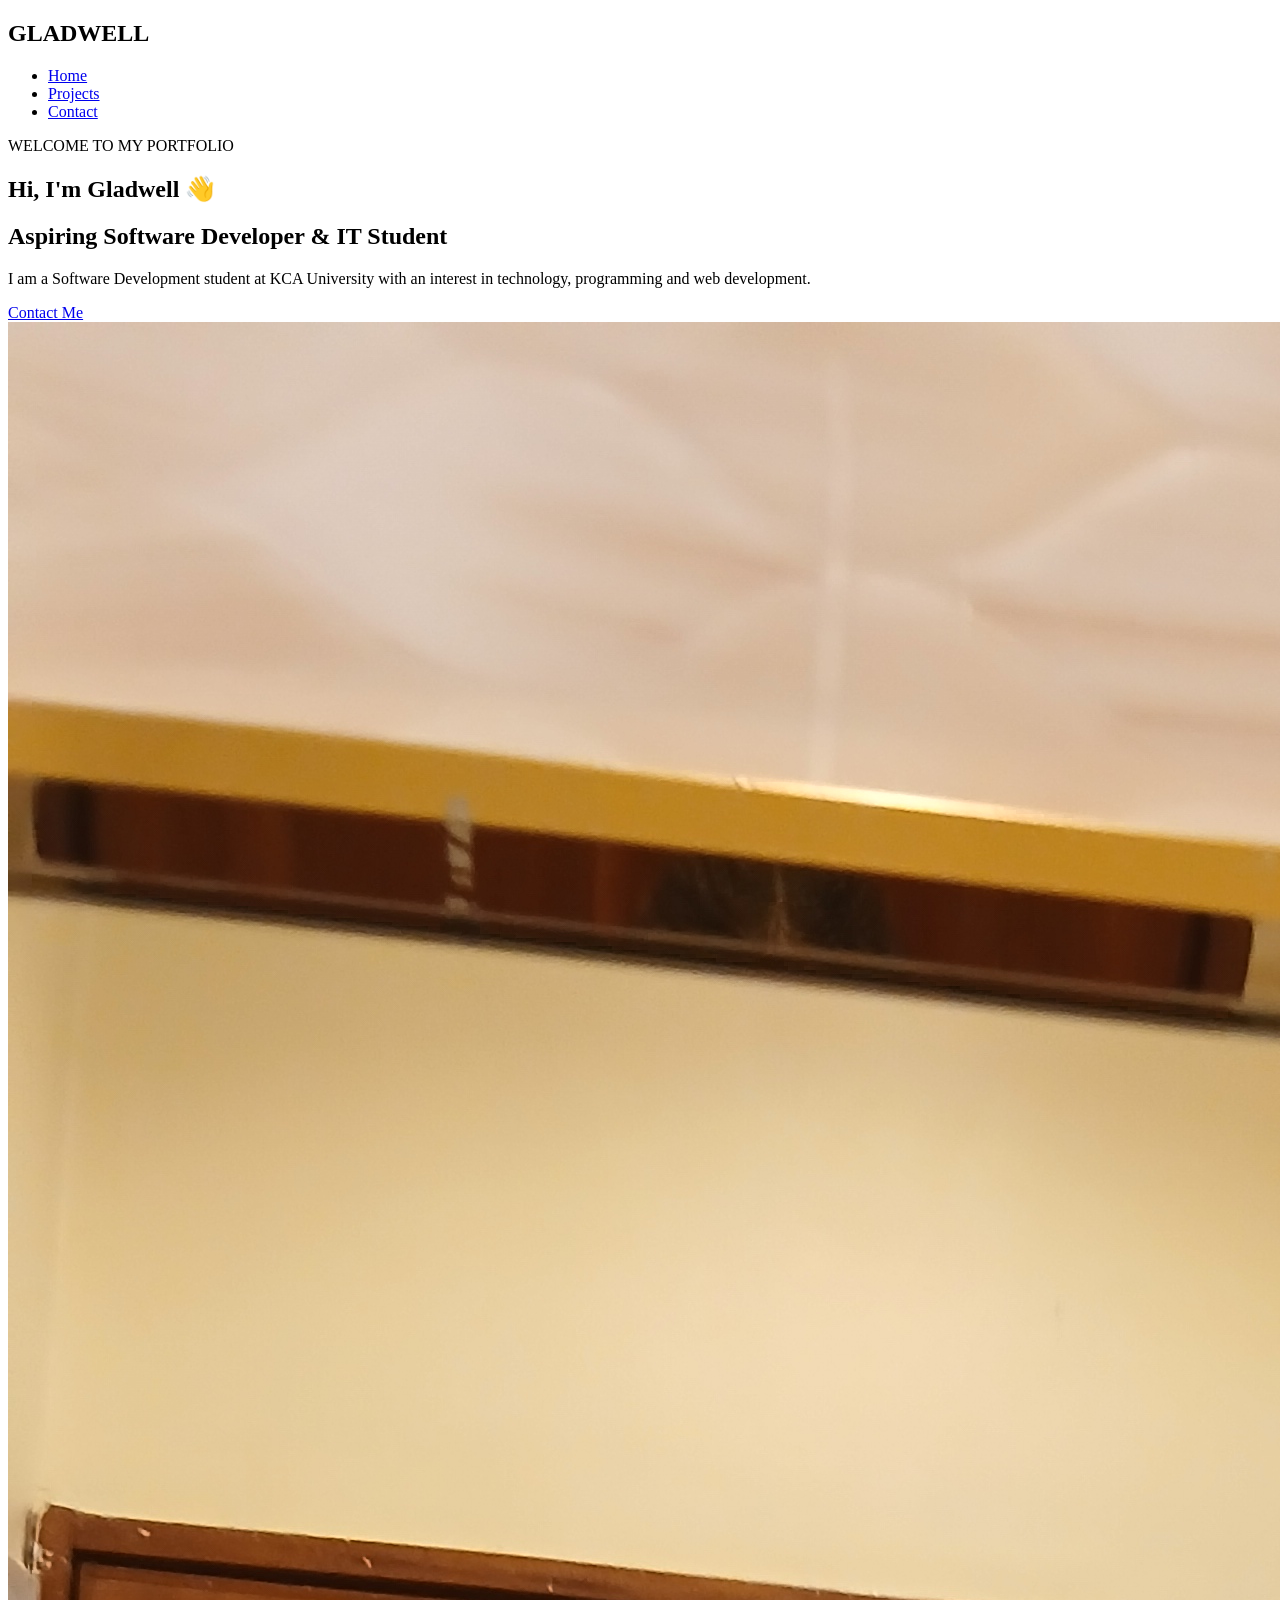
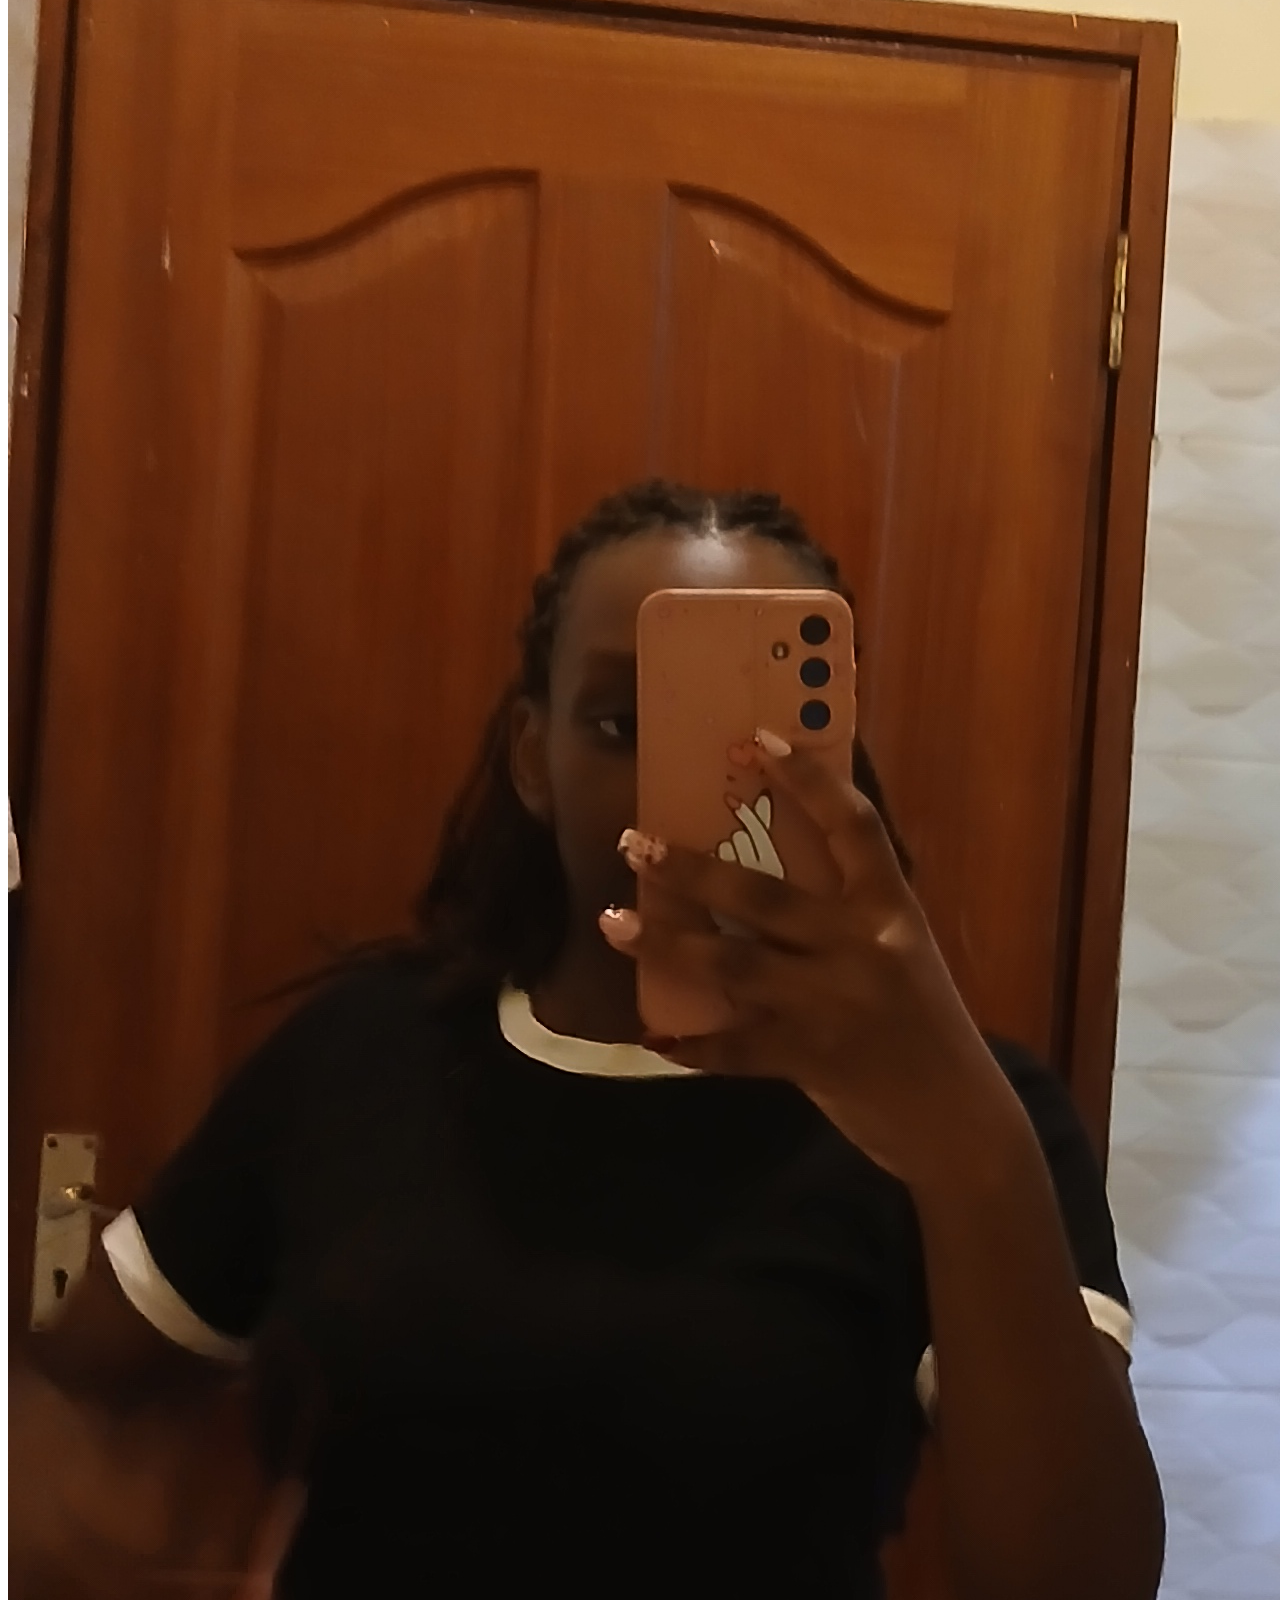
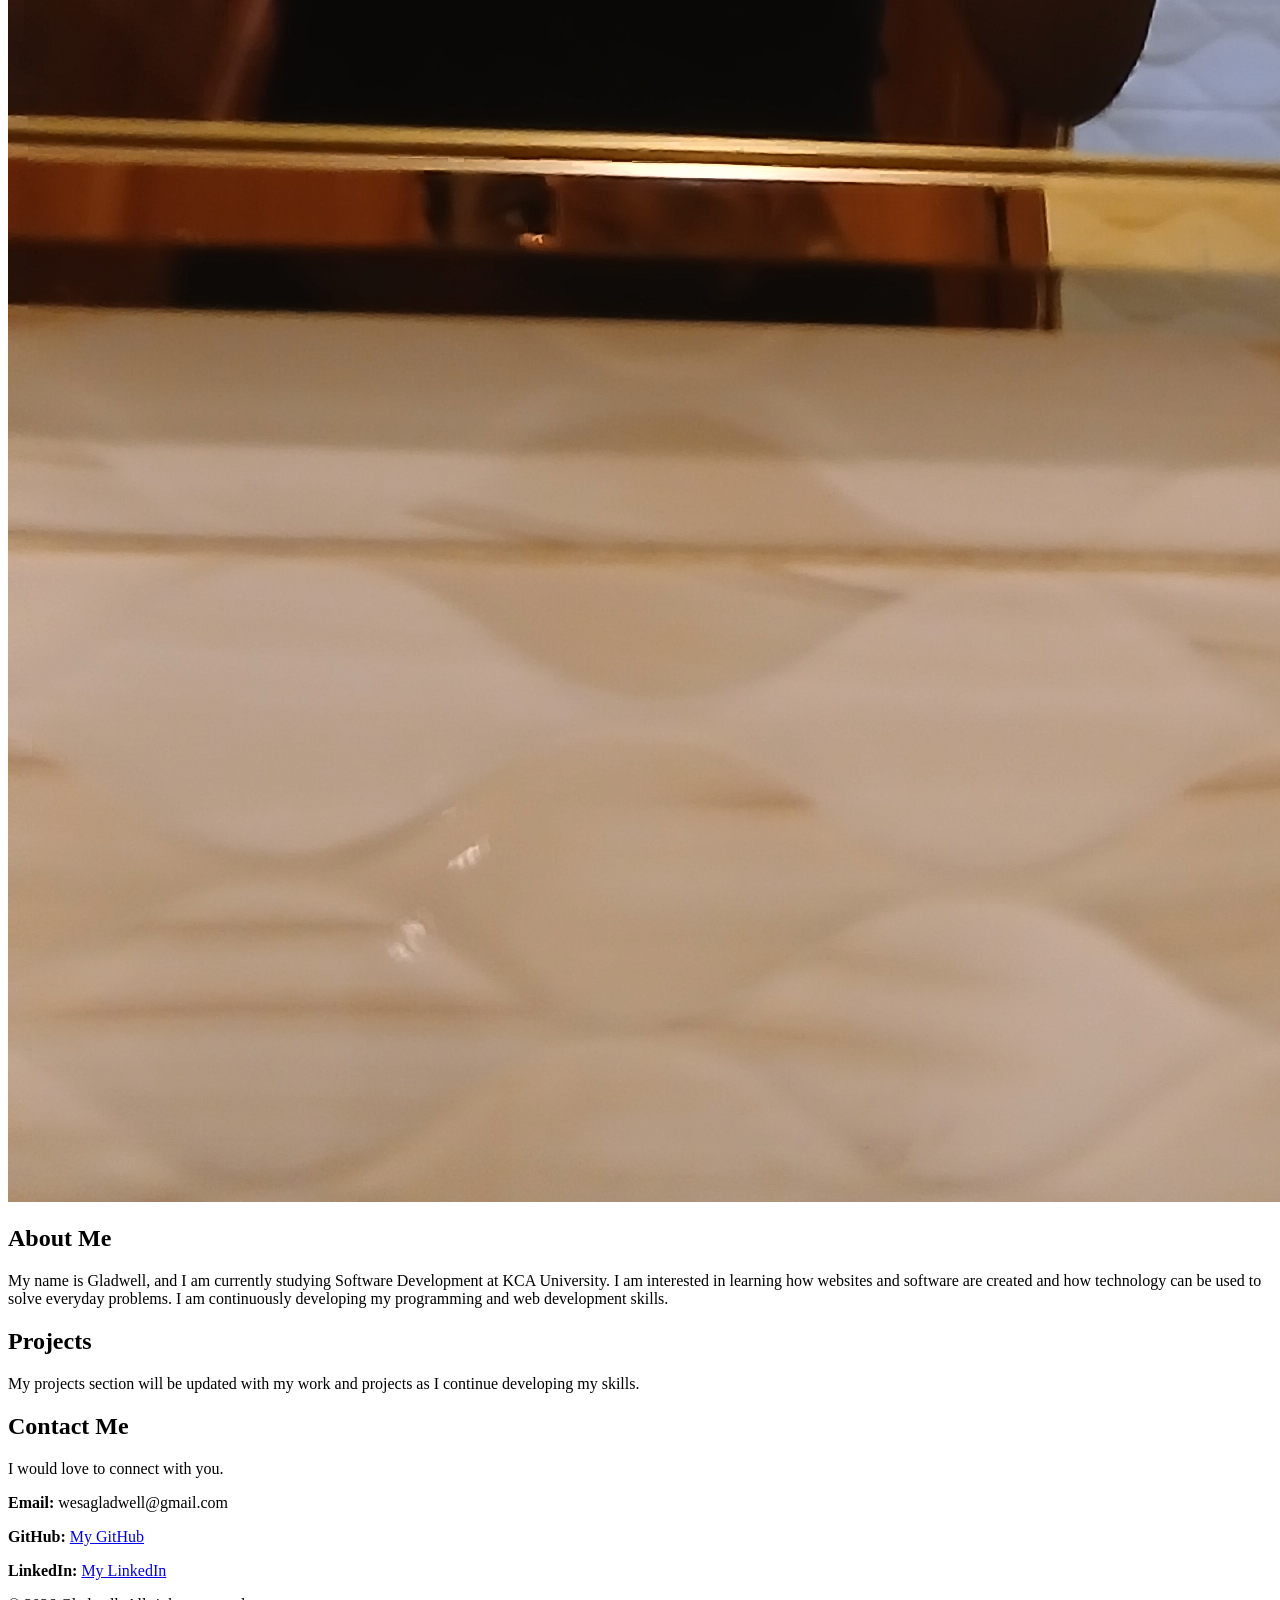
==== index.html @ 3a0f11db "Add files via upload" ====
<!DOCTYPE html><!DOCTYPE html>
<html lang="en">
<head>
    <meta charset="UTF-8">
    <meta name="viewport" content="width=device-width, initial-scale=1.0">

    <title>Gladwell | Personal Portfolio</title>

    <!-- Link to our external CSS file -->
    <link rel="stylesheet" href="style.css">
</head>

<body>

    <!-- Header -->
    <header>
        <nav>
            <h2 class="logo">GLADWELL</h2>

            <ul class="nav-links">
                <li><a href="#home">Home</a></li>
                <li><a href="#projects">Projects</a></li>
                <li><a href="#contact">Contact</a></li>
            </ul>
        </nav>
    </header>


    <!-- Main content -->
    <main>

        <!-- Hero Section -->
        <section id="home" class="hero">

            <div class="hero-text">
                <p class="welcome">WELCOME TO MY PORTFOLIO</p>

                <h1>Hi, I'm <span>Gladwell</span> 👋</h1>

                <h2>Aspiring Software Developer & IT Student</h2>

                <p>
                    I am a Software Development student at KCA University
                    with an interest in technology, programming and web development.
                </p>

                <a href="#contact" class="button">Contact Me</a>
            </div>

            <div class="hero-image">
                <!-- Replace photo.jpg with your own photo -->
                <img src="photo.jpg" alt="Professional photo of Gladwell">
            </div>

        </section>


        <!-- About Me Section -->
        <section id="about" class="about">

            <h2>About Me</h2>

            <p>
                My name is Gladwell, and I am currently studying Software
                Development at KCA University. I am interested in learning
                how websites and software are created and how technology
                can be used to solve everyday problems. I am continuously
                developing my programming and web development skills.
            </p>

        </section>


        <!-- Projects Section -->
        <section id="projects" class="projects">

            <h2>Projects</h2>

            <p>
                My projects section will be updated with my work and
                projects as I continue developing my skills.
            </p>

        </section>


        <!-- Contact Section -->
        <section id="contact" class="contact">

            <h2>Contact Me</h2>

            <p>
                I would love to connect with you.
            </p>

            <p>
                <strong>Email:</strong>
                 wesagladwell@gmail.com
            </p>

            <p>
                <strong>GitHub:</strong>
                <a href="https://github.com/" target="_blank">
                    My GitHub
                </a>
            </p>

            <p>
                <strong>LinkedIn:</strong>
                <a href="#" target="_blank">
                    My LinkedIn
                </a>
            </p>

        </section>

    </main>


    <!-- Footer -->
    <footer>
        <p>© 2026 Gladwell. All rights reserved.</p>
    </footer>

</body>
</html>
<html>

<head>
  <meta charset="UTF-8">
  <meta name="viewport" content="width=device-width, initial-scale=1">
  <title></title>
</head>

<body>
  
</body>

</html>
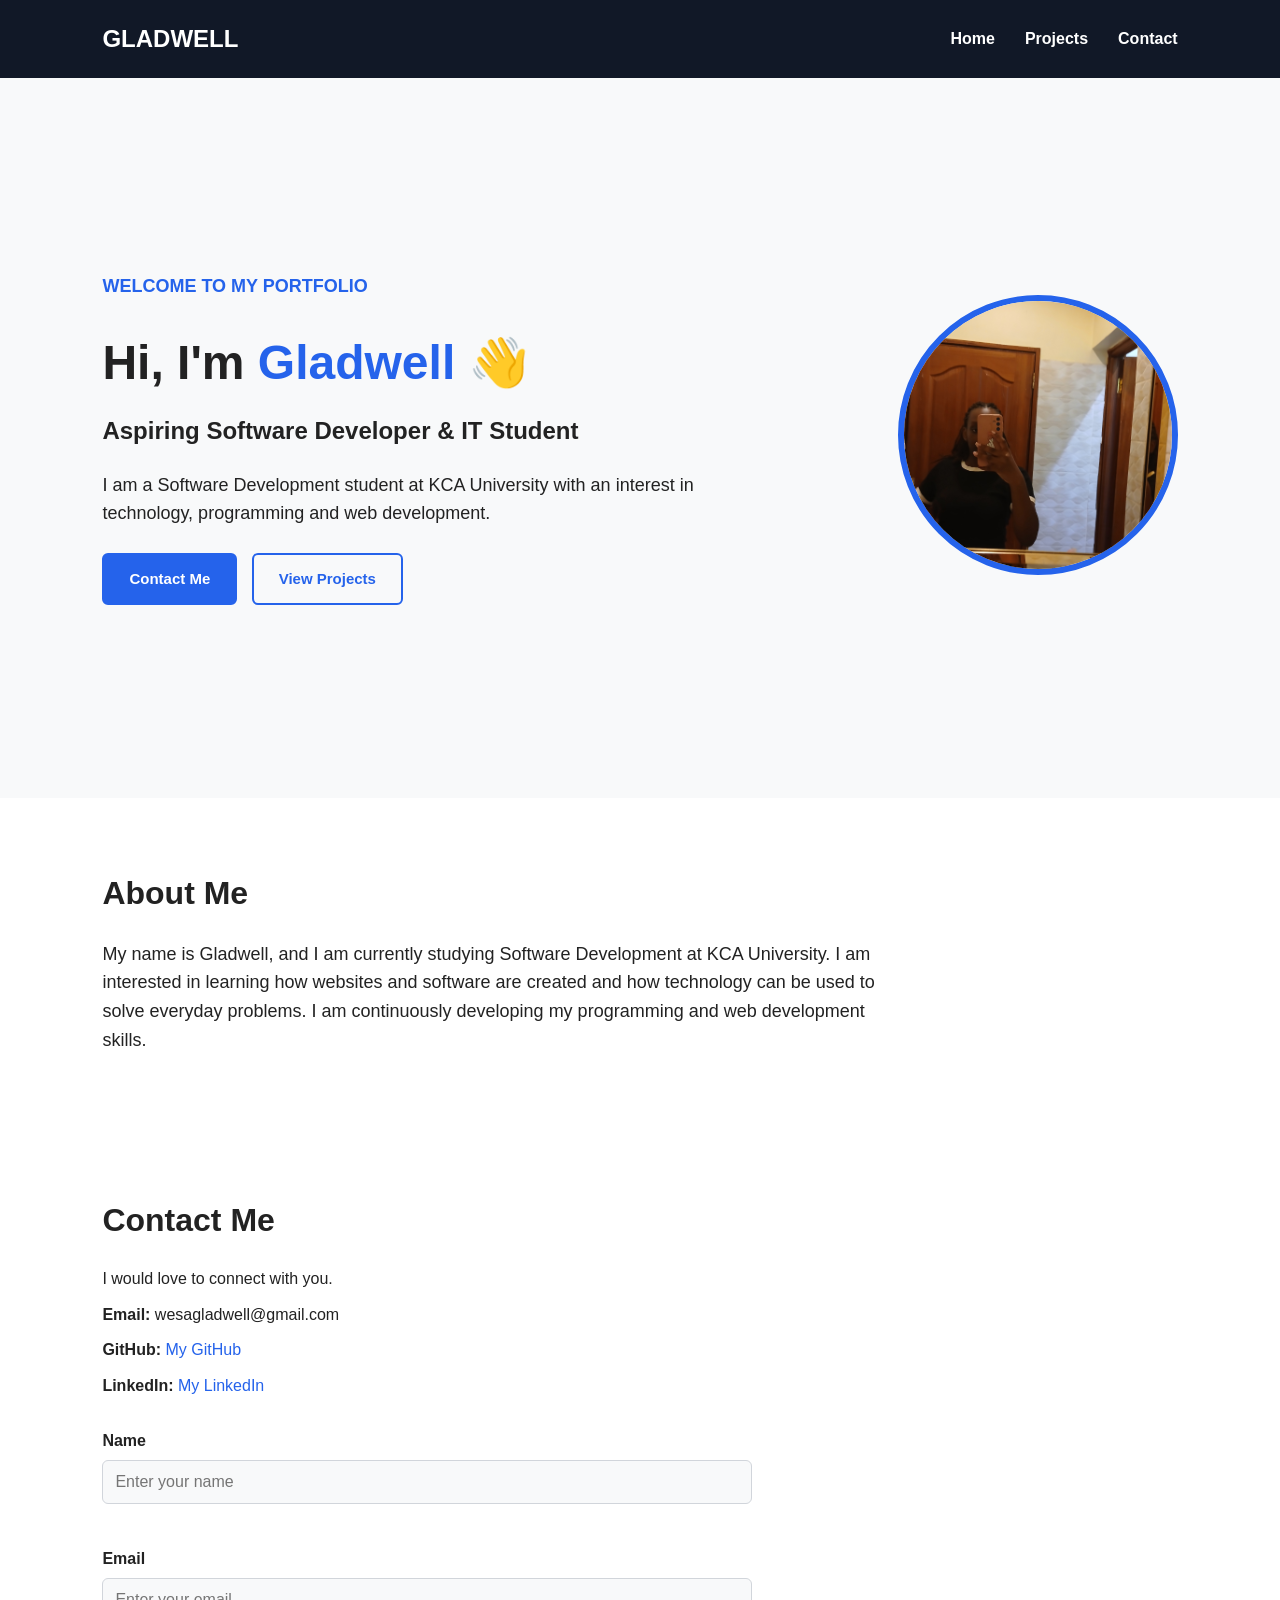
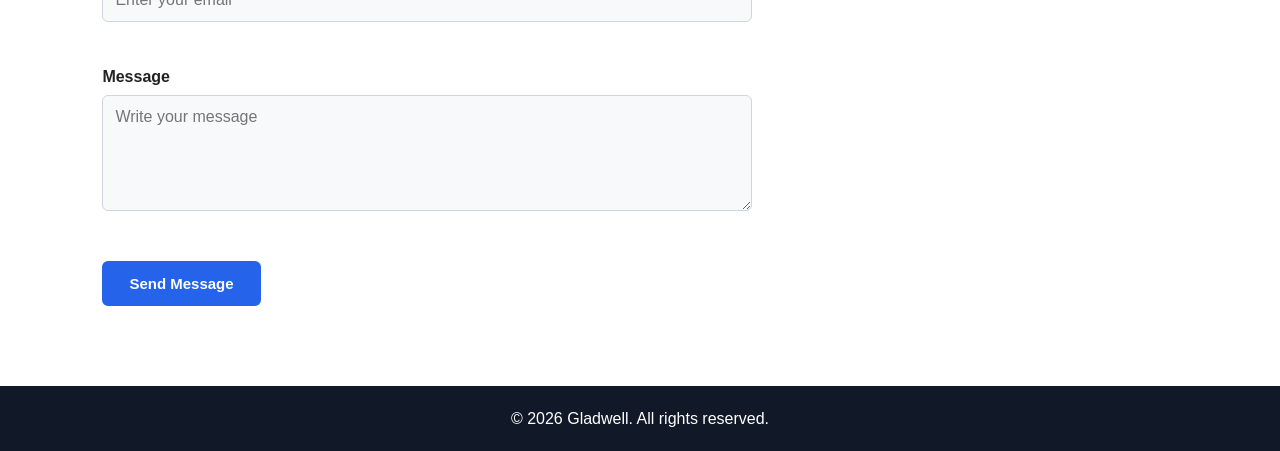
==== commit 4f4e8322: "Add files via upload" ====
--- a/index.html
+++ b/index.html
@@ -1,42 +1,31 @@
-<!DOCTYPE html><!DOCTYPE html>
+<!DOCTYPE html>
 <html lang="en">
 <head>
     <meta charset="UTF-8">
     <meta name="viewport" content="width=device-width, initial-scale=1.0">
-
+    <meta name="description" content="Gladwell's personal portfolio - Software Development student at KCA University">
     <title>Gladwell | Personal Portfolio</title>
-
-    <!-- Link to our external CSS file -->
     <link rel="stylesheet" href="style.css">
 </head>
 
 <body>
-
-    <!-- Header -->
     <header>
         <nav>
             <h2 class="logo">GLADWELL</h2>
 
             <ul class="nav-links">
-                <li><a href="#home">Home</a></li>
-                <li><a href="#projects">Projects</a></li>
-                <li><a href="#contact">Contact</a></li>
+                <li><a href="index.html">Home</a></li>
+                <li><a href="projects.html">Projects</a></li>
+                <li><a href="index.html#contact">Contact</a></li>
             </ul>
         </nav>
     </header>
 
-
-    <!-- Main content -->
     <main>
-
-        <!-- Hero Section -->
         <section id="home" class="hero">
-
             <div class="hero-text">
                 <p class="welcome">WELCOME TO MY PORTFOLIO</p>
-
                 <h1>Hi, I'm <span>Gladwell</span> 👋</h1>
-
                 <h2>Aspiring Software Developer & IT Student</h2>
 
                 <p>
@@ -45,21 +34,16 @@
                 </p>
 
                 <a href="#contact" class="button">Contact Me</a>
+                <a href="projects.html" class="button secondary-button">View Projects</a>
             </div>
 
             <div class="hero-image">
-                <!-- Replace photo.jpg with your own photo -->
                 <img src="photo.jpg" alt="Professional photo of Gladwell">
             </div>
-
         </section>
 
-
-        <!-- About Me Section -->
         <section id="about" class="about">
-
             <h2>About Me</h2>
-
             <p>
                 My name is Gladwell, and I am currently studying Software
                 Development at KCA University. I am interested in learning
@@ -67,73 +51,59 @@
                 can be used to solve everyday problems. I am continuously
                 developing my programming and web development skills.
             </p>
-
         </section>
 
+        <section id="contact" class="contact">
+            <h2>Contact Me</h2>
+            <p>I would love to connect with you.</p>
 
-        <!-- Projects Section -->
-        <section id="projects" class="projects">
+            <div class="contact-details">
+                <p><strong>Email:</strong> wesagladwell@gmail.com</p>
 
-            <h2>Projects</h2>
+                <p>
+                    <strong>GitHub:</strong>
+                    <a href="https://github.com/Wesaaa101" target="_blank" rel="noopener noreferrer">
+                        My GitHub
+                    </a>
+                </p>
 
-            <p>
-                My projects section will be updated with my work and
-                projects as I continue developing my skills.
-            </p>
+                <p>
+                    <strong>LinkedIn:</strong>
+                    <a href="#" aria-label="LinkedIn profile coming soon">
+                        My LinkedIn
+                    </a>
+                </p>
+            </div>
 
+            <form id="contactForm" class="contact-form" novalidate>
+                <div class="form-group">
+                    <label for="name">Name</label>
+                    <input type="text" id="name" name="name" placeholder="Enter your name">
+                    <small class="error-message" id="nameError"></small>
+                </div>
+
+                <div class="form-group">
+                    <label for="email">Email</label>
+                    <input type="email" id="email" name="email" placeholder="Enter your email">
+                    <small class="error-message" id="emailError"></small>
+                </div>
+
+                <div class="form-group">
+                    <label for="message">Message</label>
+                    <textarea id="message" name="message" rows="5" placeholder="Write your message"></textarea>
+                    <small class="error-message" id="messageError"></small>
+                </div>
+
+                <button type="submit" class="button">Send Message</button>
+                <p id="formSuccess" class="success-message" role="status"></p>
+            </form>
         </section>
-
-
-        <!-- Contact Section -->
-        <section id="contact" class="contact">
-
-            <h2>Contact Me</h2>
-
-            <p>
-                I would love to connect with you.
-            </p>
-
-            <p>
-                <strong>Email:</strong>
-                 wesagladwell@gmail.com
-            </p>
-
-            <p>
-                <strong>GitHub:</strong>
-                <a href="https://github.com/" target="_blank">
-                    My GitHub
-                </a>
-            </p>
-
-            <p>
-                <strong>LinkedIn:</strong>
-                <a href="#" target="_blank">
-                    My LinkedIn
-                </a>
-            </p>
-
-        </section>
-
     </main>
 
-
-    <!-- Footer -->
     <footer>
         <p>© 2026 Gladwell. All rights reserved.</p>
     </footer>
 
+    <script src="script.js"></script>
 </body>
 </html>
-<html>
-
-<head>
-  <meta charset="UTF-8">
-  <meta name="viewport" content="width=device-width, initial-scale=1">
-  <title></title>
-</head>
-
-<body>
-  
-</body>
-
-</html>
--- a/style.css
+++ b/style.css
@@ -0,0 +1,538 @@
+/* =========================================
+   Gladwell Portfolio - Assignment 2
+   ========================================= */
+
+/* Reset */
+* {
+    margin: 0;
+    padding: 0;
+    box-sizing: border-box;
+}
+
+/* General page styling */
+html {
+    scroll-behavior: smooth;
+}
+
+body {
+    font-family: Arial, sans-serif;
+    line-height: 1.6;
+    background-color: #f8f9fa;
+    color: #222;
+}
+
+/* Header */
+header {
+    background-color: #111827;
+    padding: 20px 8%;
+}
+
+nav {
+    display: flex;
+    justify-content: space-between;
+    align-items: center;
+}
+
+.logo {
+    color: white;
+    font-size: 24px;
+}
+
+.nav-links {
+    display: flex;
+    list-style: none;
+    gap: 30px;
+}
+
+.nav-links a {
+    color: white;
+    text-decoration: none;
+    font-weight: bold;
+}
+
+.nav-links a:hover,
+.nav-links a.active {
+    color: #60a5fa;
+}
+
+/* Hero */
+.hero {
+    min-height: 80vh;
+    padding: 70px 8%;
+    display: flex;
+    justify-content: space-between;
+    align-items: center;
+    gap: 50px;
+}
+
+.hero-text {
+    max-width: 600px;
+}
+
+.welcome {
+    color: #2563eb;
+    font-weight: bold;
+    margin-bottom: 10px;
+}
+
+.hero h1 {
+    font-size: 48px;
+    margin-bottom: 10px;
+}
+
+.hero h1 span,
+.page-hero h1 span {
+    color: #2563eb;
+}
+
+.hero h2 {
+    font-size: 24px;
+    margin-bottom: 20px;
+}
+
+.hero p {
+    font-size: 18px;
+    margin-bottom: 25px;
+}
+
+.hero-image img {
+    width: 280px;
+    height: 280px;
+    object-fit: cover;
+    border-radius: 50%;
+    border: 6px solid #2563eb;
+}
+
+/* Buttons */
+.button {
+    display: inline-block;
+    background-color: #2563eb;
+    color: white;
+    padding: 12px 25px;
+    border-radius: 6px;
+    text-decoration: none;
+    font-weight: bold;
+    border: 2px solid #2563eb;
+    cursor: pointer;
+    font-size: 15px;
+}
+
+.button:hover {
+    background-color: #1d4ed8;
+    border-color: #1d4ed8;
+}
+
+.secondary-button {
+    background-color: transparent;
+    color: #2563eb;
+    margin-left: 10px;
+}
+
+.secondary-button:hover {
+    color: white;
+}
+
+/* General sections */
+section {
+    padding: 70px 8%;
+}
+
+section h2 {
+    font-size: 32px;
+    margin-bottom: 20px;
+}
+
+/* About */
+.about {
+    background-color: white;
+}
+
+.about p {
+    max-width: 800px;
+    font-size: 18px;
+}
+
+/* Contact */
+.contact {
+    background-color: white;
+}
+
+.contact p {
+    margin: 10px 0;
+}
+
+.contact a {
+    color: #2563eb;
+    text-decoration: none;
+}
+
+.contact a:hover {
+    text-decoration: underline;
+}
+
+.contact-details {
+    margin-bottom: 30px;
+}
+
+/* Contact form */
+.contact-form {
+    max-width: 650px;
+    margin-top: 25px;
+}
+
+.form-group {
+    margin-bottom: 18px;
+}
+
+.form-group label {
+    display: block;
+    font-weight: bold;
+    margin-bottom: 6px;
+}
+
+.form-group input,
+.form-group textarea {
+    width: 100%;
+    padding: 12px;
+    border: 1px solid #d1d5db;
+    border-radius: 6px;
+    font-family: Arial, sans-serif;
+    font-size: 16px;
+    background-color: #f8f9fa;
+}
+
+.form-group input:focus,
+.form-group textarea:focus {
+    outline: none;
+    border-color: #2563eb;
+}
+
+.form-group .input-error {
+    border: 2px solid #dc2626;
+}
+
+.error-message {
+    display: block;
+    color: #dc2626;
+    min-height: 20px;
+    margin-top: 4px;
+}
+
+.success-message {
+    color: #15803d;
+    font-weight: bold;
+    margin-top: 15px;
+}
+
+/* Assignment 2 page hero */
+.page-hero {
+    text-align: center;
+    background-color: white;
+}
+
+.page-hero h1 {
+    font-size: 44px;
+    margin-bottom: 15px;
+}
+
+.page-hero > p:last-child {
+    max-width: 700px;
+    margin: 0 auto;
+    font-size: 18px;
+}
+
+/* Assignment 2 sections */
+.skills-section,
+.projects-section,
+.services-section {
+    background-color: #f8f9fa;
+}
+
+.skills-section h2,
+.projects-section h2,
+.services-section h2 {
+    text-align: center;
+}
+
+.section-intro {
+    text-align: center;
+    max-width: 750px;
+    margin: -8px auto 30px;
+}
+
+/* Skills */
+.skills-grid {
+    max-width: 1000px;
+    margin: 0 auto;
+    display: grid;
+    grid-template-columns: repeat(2, 1fr);
+    gap: 20px;
+}
+
+.skill-card {
+    background-color: white;
+    padding: 22px;
+    border-radius: 8px;
+    box-shadow: 0 3px 12px rgba(17, 24, 39, 0.08);
+}
+
+.skill-heading {
+    display: flex;
+    justify-content: space-between;
+    margin-bottom: 10px;
+}
+
+.skill-heading span {
+    color: #2563eb;
+    font-weight: bold;
+}
+
+.progress-track {
+    width: 100%;
+    height: 12px;
+    background-color: #e5e7eb;
+    border-radius: 20px;
+    overflow: hidden;
+}
+
+.progress-bar {
+    height: 100%;
+    background-color: #2563eb;
+    border-radius: 20px;
+}
+
+/* Project filters */
+.filter-buttons {
+    display: flex;
+    justify-content: center;
+    flex-wrap: wrap;
+    gap: 10px;
+    margin: 25px 0 35px;
+}
+
+.filter-btn {
+    padding: 10px 20px;
+    border: 2px solid #2563eb;
+    border-radius: 6px;
+    background-color: white;
+    color: #2563eb;
+    font-weight: bold;
+    cursor: pointer;
+}
+
+.filter-btn:hover,
+.filter-btn.active-filter {
+    background-color: #2563eb;
+    color: white;
+}
+
+/* Project cards */
+.project-grid {
+    max-width: 1100px;
+    margin: 0 auto;
+    display: grid;
+    grid-template-columns: repeat(3, 1fr);
+    gap: 25px;
+}
+
+.project-card {
+    display: flex;
+    flex-direction: column;
+    background-color: white;
+    border-radius: 8px;
+    overflow: hidden;
+    box-shadow: 0 3px 12px rgba(17, 24, 39, 0.1);
+    transition: transform 0.2s ease, box-shadow 0.2s ease;
+}
+
+.project-card:hover {
+    transform: translateY(-5px);
+    box-shadow: 0 8px 20px rgba(17, 24, 39, 0.14);
+}
+
+.project-icon {
+    min-height: 130px;
+    display: flex;
+    align-items: center;
+    justify-content: center;
+    background-color: #111827;
+    font-size: 55px;
+}
+
+.project-content {
+    padding: 24px;
+    display: flex;
+    flex-direction: column;
+    flex: 1;
+}
+
+.project-category {
+    color: #2563eb;
+    font-size: 13px;
+    font-weight: bold;
+    text-transform: uppercase;
+}
+
+.project-content h3 {
+    margin: 8px 0 12px;
+    font-size: 22px;
+}
+
+.project-content p {
+    margin-bottom: 18px;
+}
+
+.tech-list {
+    display: flex;
+    flex-wrap: wrap;
+    gap: 7px;
+    margin-bottom: 20px;
+}
+
+.tech-list span {
+    background-color: #eff6ff;
+    color: #1d4ed8;
+    padding: 5px 9px;
+    border-radius: 4px;
+    font-size: 13px;
+    font-weight: bold;
+}
+
+.project-link {
+    color: #2563eb;
+    font-weight: bold;
+    text-decoration: none;
+    margin-top: auto;
+}
+
+.project-link:hover {
+    text-decoration: underline;
+}
+
+/* Services */
+.services-grid {
+    max-width: 1000px;
+    margin: 0 auto;
+    display: grid;
+    grid-template-columns: repeat(3, 1fr);
+    gap: 25px;
+}
+
+.service-card {
+    background-color: white;
+    padding: 30px 24px;
+    text-align: center;
+    border-radius: 8px;
+    box-shadow: 0 3px 12px rgba(17, 24, 39, 0.08);
+}
+
+.service-icon {
+    font-size: 42px;
+    margin-bottom: 10px;
+}
+
+.service-card h3 {
+    margin-bottom: 10px;
+}
+
+/* Closing section */
+.assignment-note {
+    text-align: center;
+    background-color: white;
+}
+
+.assignment-note p {
+    max-width: 750px;
+    margin: 0 auto 25px;
+    font-size: 18px;
+}
+
+/* Footer */
+footer {
+    background-color: #111827;
+    color: white;
+    text-align: center;
+    padding: 20px;
+}
+
+/* Responsive design */
+@media (max-width: 900px) {
+    .project-grid {
+        grid-template-columns: repeat(2, 1fr);
+    }
+
+    .services-grid {
+        grid-template-columns: 1fr 1fr;
+    }
+}
+
+@media (max-width: 768px) {
+    nav {
+        flex-direction: column;
+        gap: 15px;
+    }
+
+    .nav-links {
+        gap: 15px;
+        flex-wrap: wrap;
+        justify-content: center;
+    }
+
+    .hero {
+        flex-direction: column-reverse;
+        text-align: center;
+        padding: 50px 5%;
+    }
+
+    .hero h1 {
+        font-size: 36px;
+    }
+
+    .hero h2 {
+        font-size: 20px;
+    }
+
+    .hero p {
+        font-size: 16px;
+    }
+
+    .hero-image img {
+        width: 220px;
+        height: 220px;
+    }
+
+    section {
+        padding: 50px 5%;
+    }
+
+    .skills-grid,
+    .project-grid,
+    .services-grid {
+        grid-template-columns: 1fr;
+    }
+
+    .page-hero h1 {
+        font-size: 34px;
+    }
+}
+
+@media (max-width: 400px) {
+    .nav-links {
+        gap: 10px;
+        font-size: 14px;
+    }
+
+    .hero h1 {
+        font-size: 30px;
+    }
+
+    .hero-image img {
+        width: 180px;
+        height: 180px;
+    }
+
+    .secondary-button {
+        margin-left: 0;
+        margin-top: 10px;
+    }
+}
